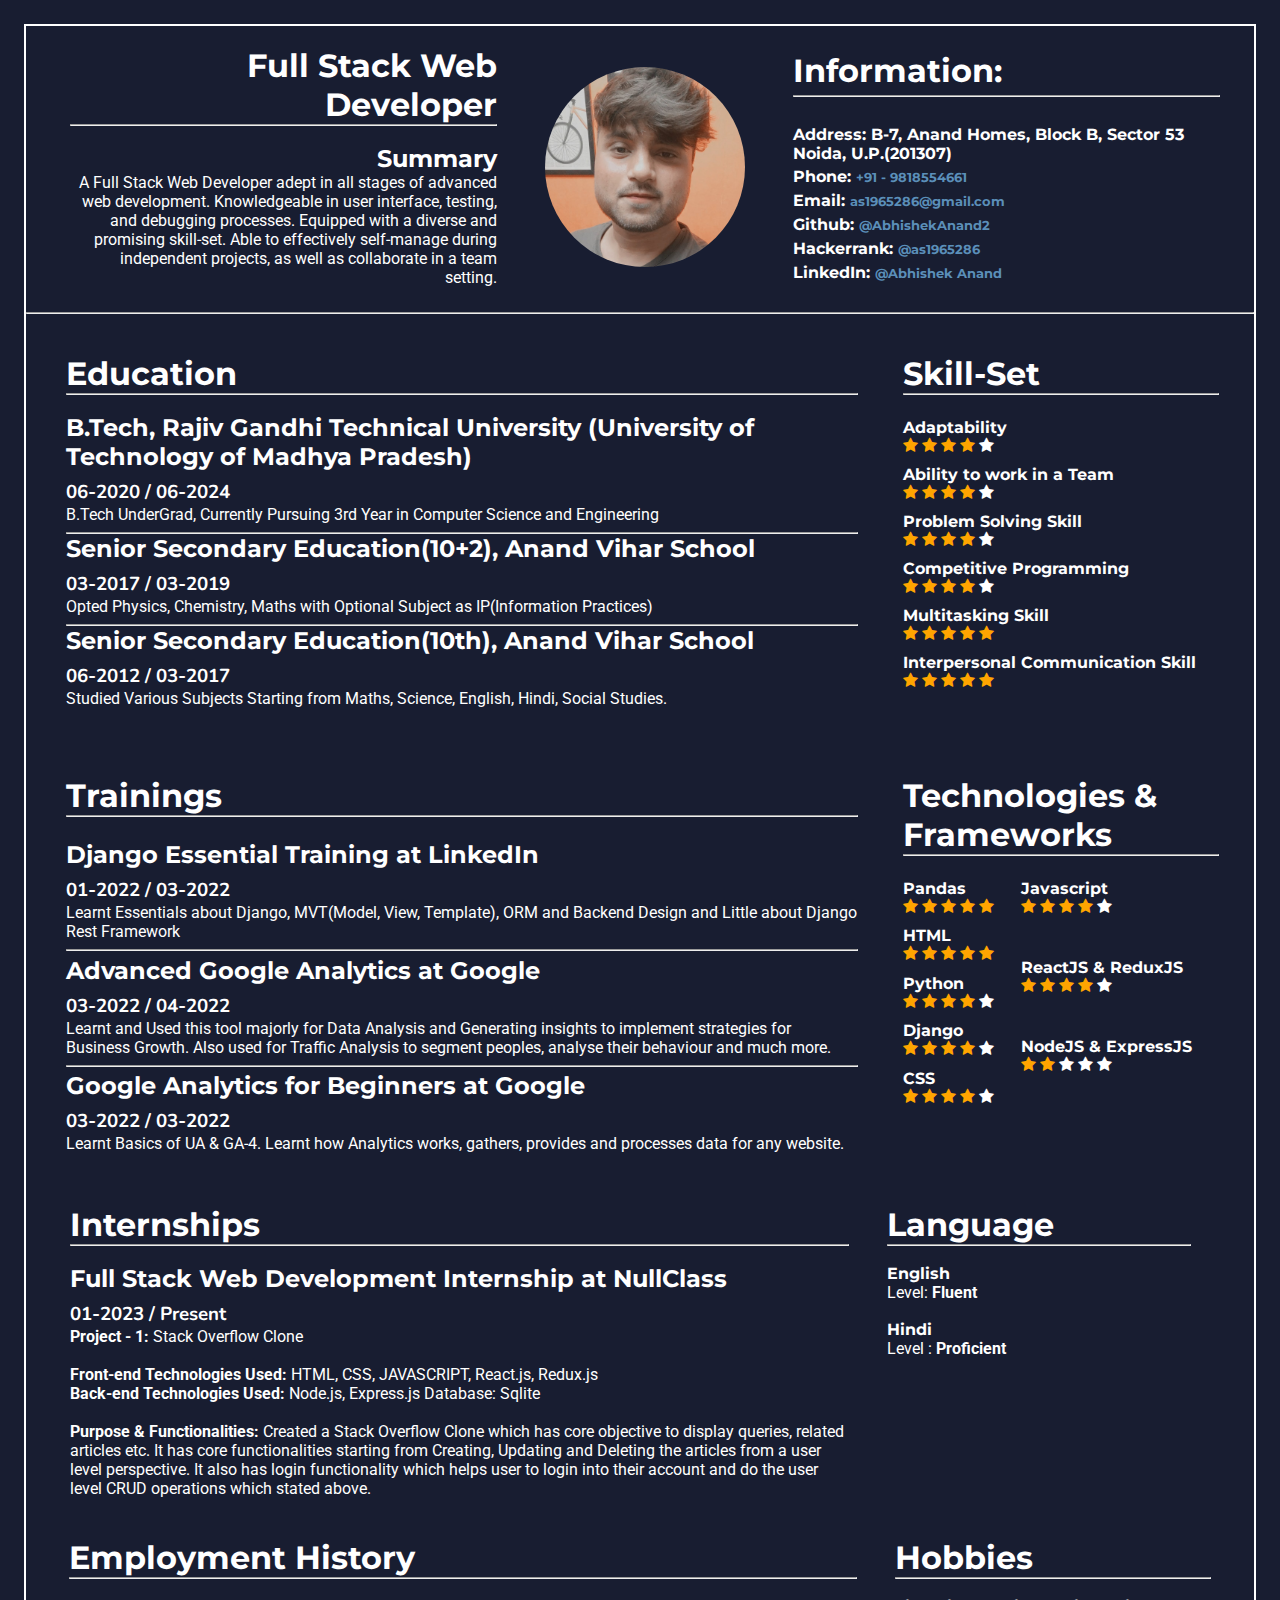
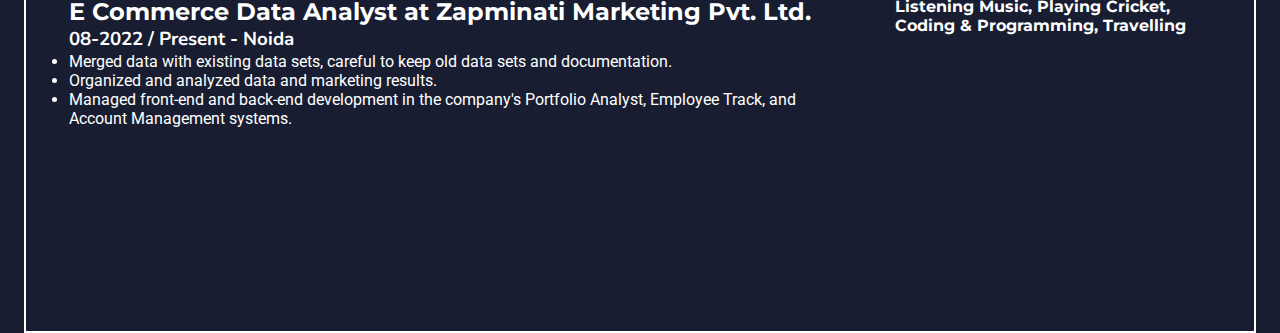
==== Resume_Abhi_Demo/files/index.html @ ea4a4584 "Basic Resume Portfolio using Pure HTML & CSS." ====
<!DOCTYPE html>
<html lang="en">

<head>
    <meta charset="UTF-8">
    <meta http-equiv="X-UA-Compatible" content="IE=edge">
    <meta name="viewport" content="width=device-width, initial-scale=1.0">
    <title>Resume</title>
    <link rel="stylesheet" href="./styles.css">
    <link rel="preconnect" href="https://fonts.googleapis.com">
    <link rel="preconnect" href="https://fonts.gstatic.com" crossorigin>
    <link href="https://fonts.googleapis.com/css2?family=Roboto+Mono:wght@300&display=swap" rel="stylesheet">
    <link rel="stylesheet" href="https://cdnjs.cloudflare.com/ajax/libs/font-awesome/4.7.0/css/font-awesome.min.css">
</head>

<body>
    <div class="container">
        <div class="row">
            <div class="info">
                <h1>Full Stack Web Developer</h1>
                <hr>
                <br>
                <h2>Summary</h2>
                <p>A Full Stack Web Developer adept in all stages of advanced web development. Knowledgeable in user
                    interface, testing, and debugging processes. Equipped with a diverse and promising skill-set. Able
                    to
                    effectively self-manage during independent projects, as well as collaborate in a team setting.</p>
            </div>

            <div class="profile-photo">
                <img src="../Images/IMG_20220413_201739_1.jpg" alt="">
            </div>


            <div class="contact">
                <h1>Information:</h1>
                <hr>
                <br>
                <h4>Address: <span class="address">B-7, Anand Homes, Block B, Sector 53 Noida, U.P.(201307)</span>
                    <h4>
                        Phone: <a href="tel:+91 9818554661" class="phone">+91 - 9818554661</a>
                    </h4>
                    <h4>
                        Email: <a href="mailto: as1965286@gmail.com" class="email">as1965286@gmail.com</a>
                    </h4>
                    <h4>
                        Github: <a href="https://github.com/AbhishekAnand2" class="handle">@AbhishekAnand2</a>
                    </h4>
                    <h4>
                        Hackerrank: <a href="https://www.hackerrank.com/as1965286" class="handle">@as1965286</a>
                    </h4>
                    <h4>
                        LinkedIn: <a href="https://www.linkedin.com/in/abhishek-a-b25a9a189/" class="handle">@Abhishek
                            Anand</a>
                    </h4>
            </div>
        </div>

        <hr>

        <!-- First Mid Row -->

        <div class="mid-row">
            <div class="skill">
                <h1>Education</h1>
                <hr>
                <br>
                <div class="edu">
                    <h2>
                        B.Tech, Rajiv Gandhi Technical University (University of Technology of Madhya Pradesh)
                    </h2>
                    <h3>06-2020 / 06-2024</h3>
                    <p>B.Tech UnderGrad, Currently Pursuing 3rd Year in Computer Science and Engineering</p>
                </div>
                <hr>
                <div class="edu">
                    <h2>
                        Senior Secondary Education(10+2), Anand Vihar School
                    </h2>
                    <h3>03-2017 / 03-2019</h3>
                    <p>Opted Physics, Chemistry, Maths with Optional Subject as IP(Information Practices)</p>
                </div>
                <hr>
                <div class="edu">
                    <h2>
                        Senior Secondary Education(10th), Anand Vihar School
                    </h2>
                    <h3>06-2012 / 03-2017</h3>
                    <p>Studied Various Subjects Starting from Maths, Science, English, Hindi, Social Studies.</p>
                </div>
            </div>
            <div class="skill">
                <h1>Skill-Set</h1>
                <hr>
                <br>
                <div class="table-grid">
                    <div>
                        <h4>Adaptability</h4>
                        <span class="fa fa-star checked"></span>
                        <span class="fa fa-star checked"></span>
                        <span class="fa fa-star checked"></span>
                        <span class="fa fa-star checked"></span>
                        <span class="fa fa-star"></span>
                    </div>
                    <div>
                        <h4>Ability to work in a Team</h4>
                        <span class="fa fa-star checked"></span>
                        <span class="fa fa-star checked"></span>
                        <span class="fa fa-star checked"></span>
                        <span class="fa fa-star checked"></span>
                        <span class="fa fa-star"></span>

                    </div>
                    <div>
                        <h4>Multitasking Skill</h4>
                        <span class="fa fa-star checked"></span>
                        <span class="fa fa-star checked"></span>
                        <span class="fa fa-star checked"></span>
                        <span class="fa fa-star checked"></span>
                        <span class="fa fa-star checked"></span>
                    </div>
                    <div>
                        <h4>Interpersonal Communication Skill</h4>
                        <span class="fa fa-star checked"></span>
                        <span class="fa fa-star checked"></span>
                        <span class="fa fa-star checked"></span>
                        <span class="fa fa-star checked"></span>
                        <span class="fa fa-star checked"></span>
                    </div>
                    <div>
                        <h4>Problem Solving Skill</h4>
                        <span class="fa fa-star checked"></span>
                        <span class="fa fa-star checked"></span>
                        <span class="fa fa-star checked"></span>
                        <span class="fa fa-star checked"></span>
                        <span class="fa fa-star"></span>
                    </div>
                    <div>
                        <h4>Competitive Programming</h4>
                        <span class="fa fa-star checked"></span>
                        <span class="fa fa-star checked"></span>
                        <span class="fa fa-star checked"></span>
                        <span class="fa fa-star checked"></span>
                        <span class="fa fa-star"></span>
                    </div>
                </div>
            </div>
        </div>

        <!-- End 1st Mid Row -->

        <!-- 2nd Mid Row -->

        <div class="mid-row">
            <div class="skill skill-2">
                <h1>Trainings</h1>
                <hr>
                <br>
                <div class="edu">
                    <h2>
                        <a href="https://drive.google.com/file/d/1ftkHvwd5EVIAfJsnA6DTlEodOyJIBosQ/view?usp=share_link">Django
                            Essential Training at LinkedIn</a>
                    </h2>
                    <h3>01-2022 / 03-2022</h3>
                    <p>Learnt Essentials about Django, MVT(Model, View, Template), ORM and Backend Design and Little
                        about Django Rest Framework</p>
                </div>
                <hr>
                <div class="edu">
                    <h2>
                        Advanced Google Analytics at Google
                    </h2>
                    <h3>03-2022 / 04-2022</h3>
                    <p>Learnt and Used this tool majorly for Data Analysis and Generating insights to implement
                        strategies for Business Growth. Also used for Traffic Analysis to segment peoples, analyse their
                        behaviour and much more.</p>
                </div>
                <hr>
                <div class="edu">
                    <h2>
                        Google Analytics for Beginners at Google
                    </h2>
                    <h3>03-2022 / 03-2022</h3>
                    <p>Learnt Basics of UA & GA-4. Learnt how Analytics works, gathers, provides and processes data for
                        any website.</p>
                </div>
            </div>

            <div class="skill-2">
                <h1>Technologies & Frameworks</h1>
                <hr>
                <br>
                <div class="table-grid-2">
                    <div>
                        <h4>Python</h4>
                        <span class="fa fa-star checked"></span>
                        <span class="fa fa-star checked"></span>
                        <span class="fa fa-star checked"></span>
                        <span class="fa fa-star checked"></span>
                        <span class="fa fa-star"></span>
                    </div>
                    <div>
                        <h4>Django</h4>
                        <span class="fa fa-star checked"></span>
                        <span class="fa fa-star checked"></span>
                        <span class="fa fa-star checked"></span>
                        <span class="fa fa-star checked"></span>
                        <span class="fa fa-star"></span>

                    </div>
                    <div>
                        <h4>Pandas</h4>
                        <span class="fa fa-star checked"></span>
                        <span class="fa fa-star checked"></span>
                        <span class="fa fa-star checked"></span>
                        <span class="fa fa-star checked"></span>
                        <span class="fa fa-star checked"></span>
                    </div>
                    <div>
                        <h4>HTML</h4>
                        <span class="fa fa-star checked"></span>
                        <span class="fa fa-star checked"></span>
                        <span class="fa fa-star checked"></span>
                        <span class="fa fa-star checked"></span>
                        <span class="fa fa-star checked"></span>
                    </div>
                    <div>
                        <h4>CSS</h4>
                        <span class="fa fa-star checked"></span>
                        <span class="fa fa-star checked"></span>
                        <span class="fa fa-star checked"></span>
                        <span class="fa fa-star checked"></span>
                        <span class="fa fa-star"></span>
                    </div>
                    <div>
                        <h4>Javascript</h4>
                        <span class="fa fa-star checked"></span>
                        <span class="fa fa-star checked"></span>
                        <span class="fa fa-star checked"></span>
                        <span class="fa fa-star checked"></span>
                        <span class="fa fa-star"></span>
                    </div>
                    <div>
                        <h4>ReactJS & ReduxJS</h4>
                        <span class="fa fa-star checked"></span>
                        <span class="fa fa-star checked"></span>
                        <span class="fa fa-star checked"></span>
                        <span class="fa fa-star checked"></span>
                        <span class="fa fa-star"></span>
                    </div>
                    <div>
                        <h4>NodeJS & ExpressJS</h4>
                        <span class="fa fa-star checked"></span>
                        <span class="fa fa-star checked"></span>
                        <span class="fa fa-star"></span>
                        <span class="fa fa-star"></span>
                        <span class="fa fa-star"></span>
                    </div>
                </div>
            </div>
        </div>

        <!-- End 2nd Mid Row -->

        <!-- 3rd Mid Row -->

        <div class="mid-row-3">
            <div class="skill-3">
                <h1>Internships</h1>
                <hr>
                <br>
                <div class="edu">
                    <h2>
                        Full Stack Web Development Internship at NullClass
                    </h2>
                    <h3>01-2023 / Present</h3>
                    <p>
                        <strong>Project - 1:</strong> Stack Overflow Clone

                        <br>
                        <br>
                        <strong>Front-end Technologies Used:</strong> HTML, CSS, JAVASCRIPT, React.js, Redux.js

                        <br>
                        <strong>Back-end Technologies Used:</strong> Node.js, Express.js
                        Database: Sqlite

                        <br>
                        <br>
                        <strong>Purpose & Functionalities:</strong> Created a Stack Overflow Clone which has core
                        objective to display queries, related articles etc. It has core functionalities starting from
                        Creating, Updating and Deleting the articles from a user level perspective.

                        It also has login functionality which helps user to login into their account and do the user
                        level CRUD operations which stated above.
                    </p>
                </div>
            </div>

            <div class="skill-3">
                <h1>Language</h1>
                <hr>
                <br>

                <div>
                    <h4>English</h4>
                    <p>Level: <strong>Fluent</strong></p>
                </div>
                <br>
                <div>
                    <h4>Hindi</h4>
                    <p>Level : <strong>Proficient</strong></p>
                </div>
            </div>
        </div>

        <!-- End 3rd Mid Row -->

        <!-- Last Row -->

        <div class="last-row">
            <div class="skill-last">
                <h1>Employment History</h1>
                <hr>
                <br>
                <div class="inner-last">
                    <h2>
                        E Commerce Data Analyst at Zapminati Marketing Pvt. Ltd. 
                    </h2>
                    <h3>08-2022 / Present - Noida</h3>
                    <p>
                        <li>Merged data with existing data sets, careful to keep old data sets and documentation.</li>
                        <li>Organized and analyzed data and marketing results.</li>
                        <li>Managed front-end and back-end development in the company's Portfolio Analyst, Employee Track, and Account Management systems.</li>
                    </p>
                </div>
            </div>

            <div class="skill-last">
                <h1>Hobbies</h1>
                <hr>
                <br>

                <div>
                    <h4>Listening Music, Playing Cricket, Coding & Programming, Travelling</h4>
                </div>
            </div>
        </div>
    </div>
</body>

</html>
---- Resume_Abhi_Demo/files/styles.css ----
@import url("https://fonts.googleapis.com/css2?family=Montserrat&display=swap");
@import url("https://fonts.googleapis.com/css2?family=Roboto:wght@300&display=swap");
@import url("https://fonts.googleapis.com/css2?family=Nunito:wght@300&display=swap");

* {
  margin: 0;
  padding: 0;
  box-sizing: border-box;
}

body,
html {
  background-color: #181d31;
  color: white;
  height: 100%;
}

h1,
h2,
h4 {
  font-family: "Montserrat", sans-serif;
}

h3 {
  font-family: "Nunito", sans-serif;
}

  p, li {
  font-family: "Roboto", sans-serif;
}

.container {
  border: 2px solid white;
  margin: 1.5rem;
}

.row {
  margin: 20px 0px;
  padding: 0px 20px;
  width: 100%;
  display: grid;
  grid-template-columns: 40% 20% 40%;
  grid-template-rows: auto auto;
  grid-gap: 5px;
  box-sizing: border-box;
}

.row div {
  /* border: 5px solid white; */
  box-sizing: border-box;
  padding: 0 1.5rem;
}

.row > .contact,
.row > .info {
  display: flex;
  flex-direction: column;
  justify-content: space-evenly;
  align-items: flex;
}

.row > .info {
  text-align: right;
}

.address {
  font-size: 16px;
}

.phone,
.email,
.handle {
  font-size: small;
  text-decoration: none;
  color: #5b8fb9;
}

/* Photo Grid */

.row > .profile-photo {
  display: flex;
  justify-content: center;
  align-items: center;
}
.row > .profile-photo img {
  width: 200px;
  height: 200px;
  border-radius: 100%;
}

.mid-row {
  margin: 20px 0px;
  padding: 0px 20px;
  width: 100%;
  display: grid;
  grid-template-columns: 70% 30%;
  grid-template-rows: auto;
  grid-gap: 5px;
  box-sizing: border-box;
}

.skill {
  padding: 20px 20px;
  border-radius: 1.2rem;
}

.skill:nth-child(2) {
  padding: 20px 20px;
  border-radius: 1.2rem;
  /* border: 2px solid white; */
}

.edu {
  display: flex;
  flex-direction: column;
  margin: 0rem 0rem 0.5rem 0rem;
}

.edu h3 {
  margin: 0.5rem 0rem 0rem 0rem;
}

.checked {
  color: orange;
}

.mid-row > .skill > .table-grid {
  display: flex;
  flex-direction: column;
  flex-wrap: wrap;
}

.mid-row > .skill > .table-grid div:nth-child(n + 1) {
  margin: 5px 0px;
}
.mid-row > .skill > .table-grid div:nth-child(3) {
  order: 1;
}

.mid-row > .skill > .table-grid div:nth-child(4) {
  order: 1;
}

.skill-2:nth-child(2) {
  padding: 20px 20px;
  border-radius: 1.2rem;
  margin: 0px auto;
  position: relative;
  /* border: 2px solid white; */
}

.mid-row > .skill-2 > .table-grid-2 {
  display: flex;
  height: 50%;
  flex-direction: column;
  flex-wrap: wrap;
}

.mid-row > .skill-2 > .table-grid-2 div:nth-child(n + 1) {
  margin: 5px 0px;
  flex: 1;
}
.mid-row > .skill-2 > .table-grid-2 div:nth-child(3) {
  order: -11;
}
.mid-row > .skill-2 > .table-grid-2 div:nth-child(4) {
  order: -1;
}

.mid-row > .skill-2 > .edu h2 a {
  text-decoration: none;
  color: white;
}

.skill-2 > .edu > h2 {
  margin-top: 0.3rem;
}

.mid-row-3 {
  padding: 20px 20px;
  margin: 1.5rem;
  display: grid;
  grid-template-columns: 70% 30%;
}

.skill-3 {
  padding: 1.2rem 1.2rem 0rem 0rem;
  position: relative;
  top: -40%;
  /* margin: 1.5rem; */
}


.mid-row-3 div:nth-child(2) {
  margin-left: 1.2rem;
  /* border: 2px solid white; */
  border-radius: 1.2rem;
}

.last-row {
  margin: 1.5rem;
  display: grid;
  grid-template-columns: 70% 30%;
}

.skill-last {
  margin: 1.2rem;
  position: relative;
  top: -70%;
}

.last-row > .skill-last > .inner-last p li{
  padding-left: 1.2rem;
}
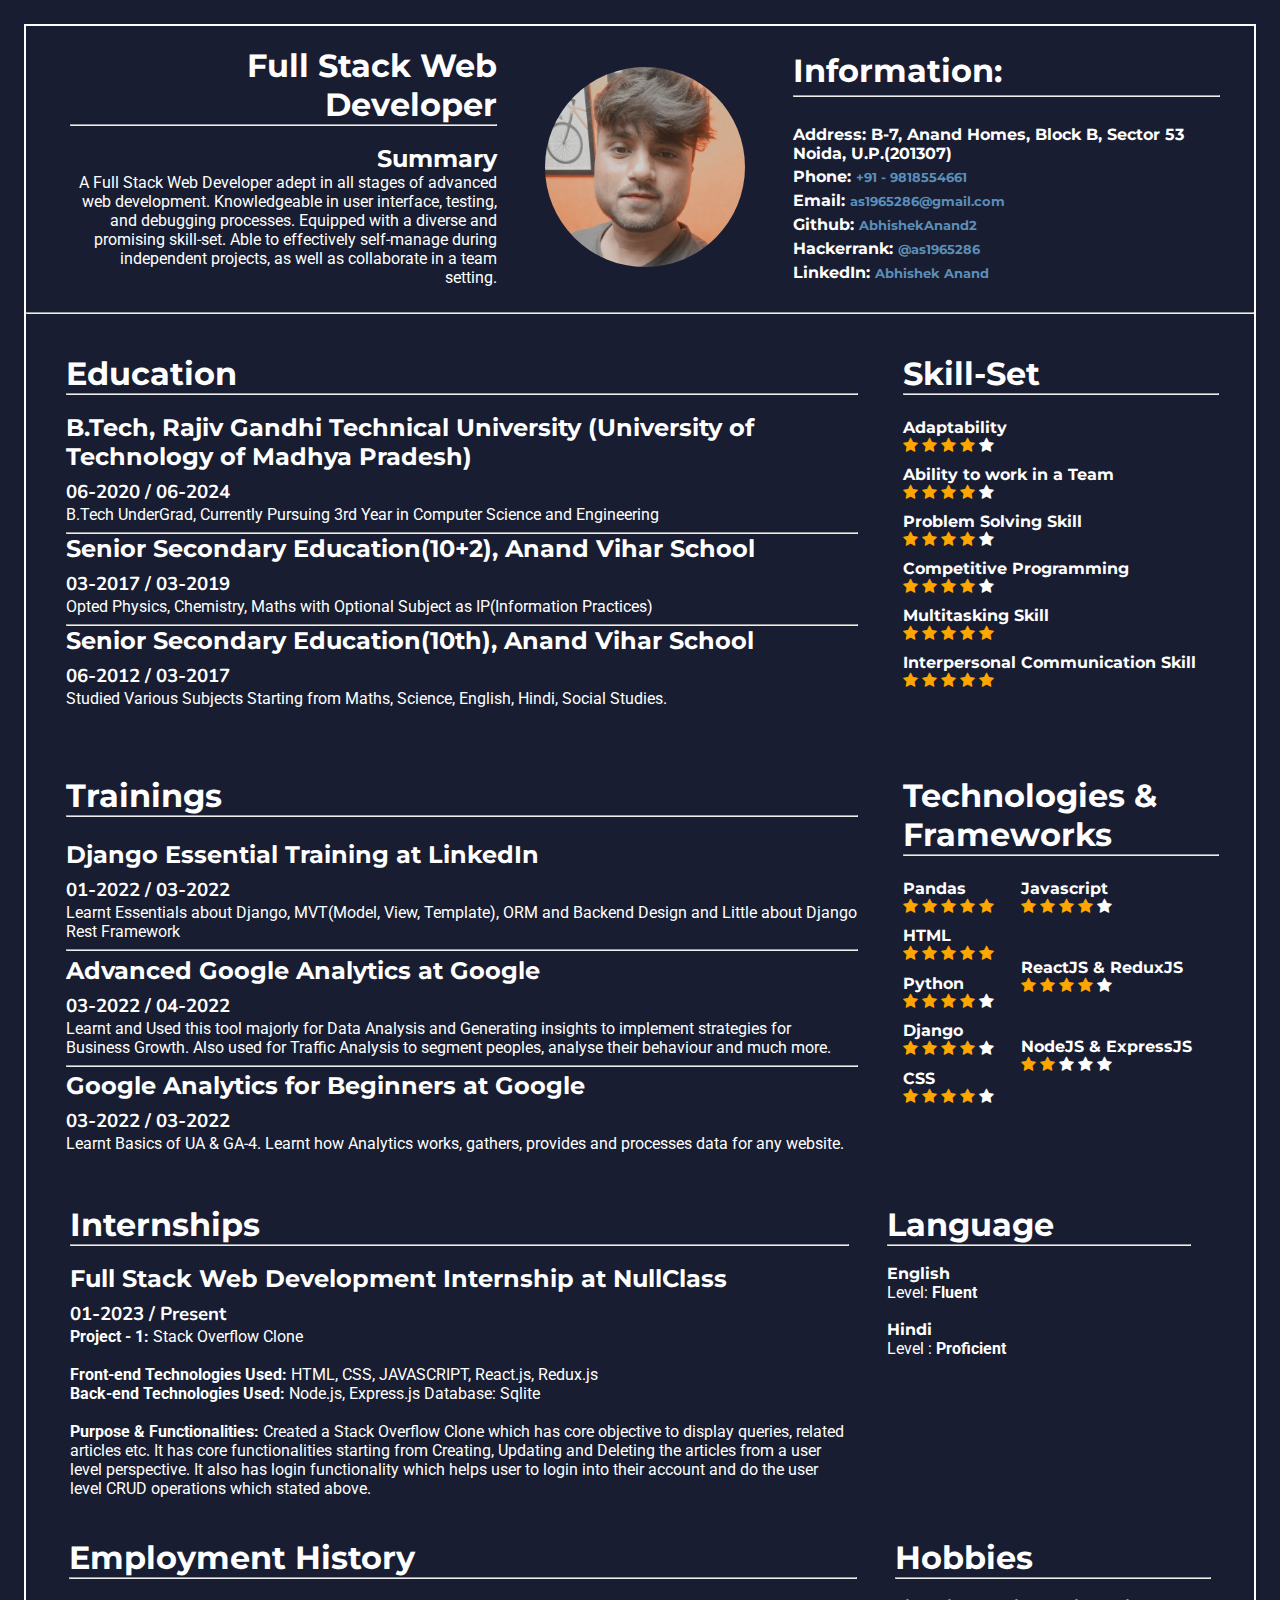
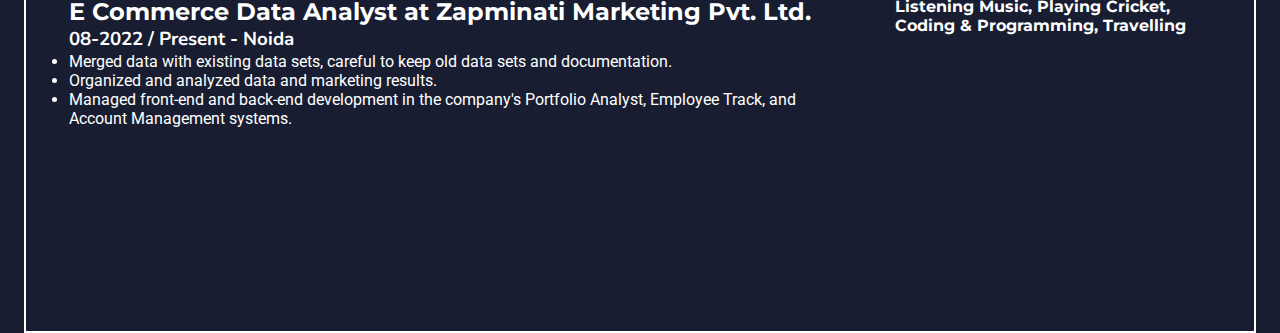
==== commit 4f33b0d9: "Update index.html" ====
--- a/Resume_Abhi_Demo/files/index.html
+++ b/Resume_Abhi_Demo/files/index.html
@@ -44,13 +44,13 @@
                         Email: <a href="mailto: as1965286@gmail.com" class="email">as1965286@gmail.com</a>
                     </h4>
                     <h4>
-                        Github: <a href="https://github.com/AbhishekAnand2" class="handle">@AbhishekAnand2</a>
+                        Github: <a href="https://github.com/AbhishekAnand2" class="handle">AbhishekAnand2</a>
                     </h4>
                     <h4>
                         Hackerrank: <a href="https://www.hackerrank.com/as1965286" class="handle">@as1965286</a>
                     </h4>
                     <h4>
-                        LinkedIn: <a href="https://www.linkedin.com/in/abhishek-a-b25a9a189/" class="handle">@Abhishek
+                        LinkedIn: <a href="https://www.linkedin.com/in/abhishek-a-b25a9a189/" class="handle">Abhishek
                             Anand</a>
                     </h4>
             </div>
@@ -349,4 +349,4 @@
     </div>
 </body>
 
-</html>+</html>
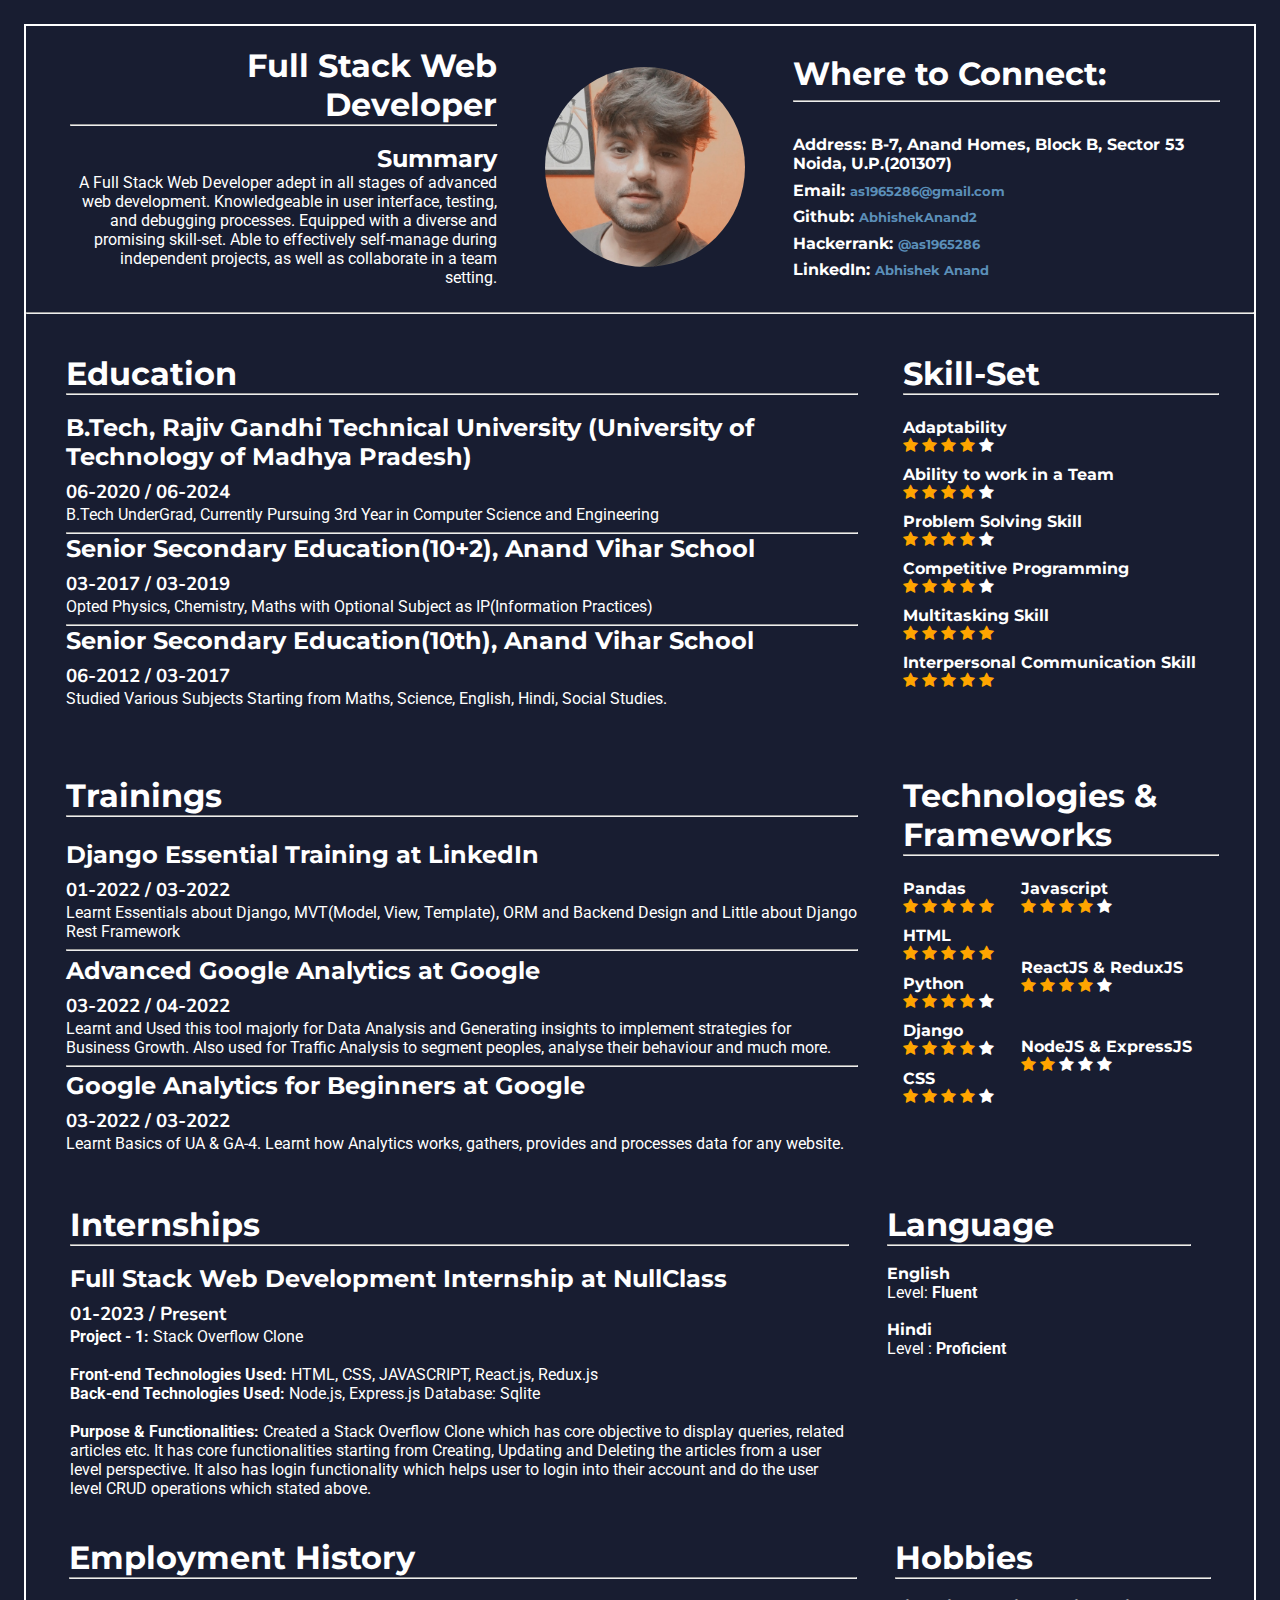
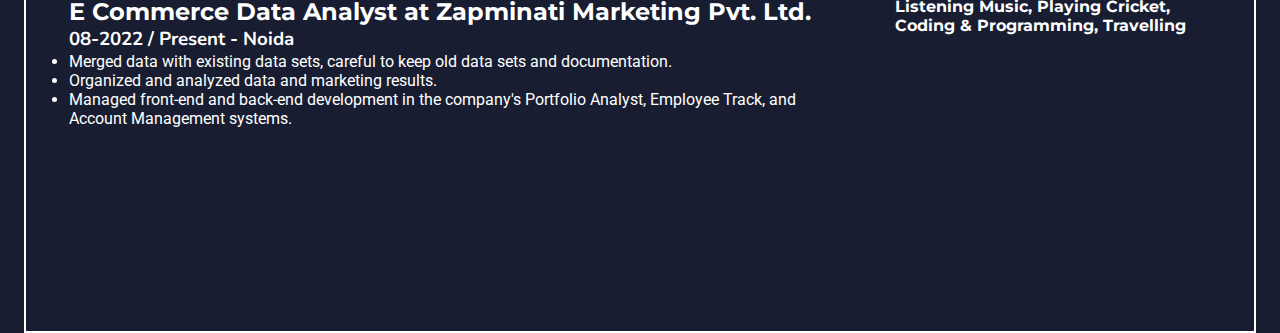
==== commit df0712ec: "Update index.html" ====
--- a/Resume_Abhi_Demo/files/index.html
+++ b/Resume_Abhi_Demo/files/index.html
@@ -33,13 +33,10 @@
 
 
             <div class="contact">
-                <h1>Information:</h1>
+                <h1>Where to Connect:</h1>
                 <hr>
                 <br>
                 <h4>Address: <span class="address">B-7, Anand Homes, Block B, Sector 53 Noida, U.P.(201307)</span>
-                    <h4>
-                        Phone: <a href="tel:+91 9818554661" class="phone">+91 - 9818554661</a>
-                    </h4>
                     <h4>
                         Email: <a href="mailto: as1965286@gmail.com" class="email">as1965286@gmail.com</a>
                     </h4>
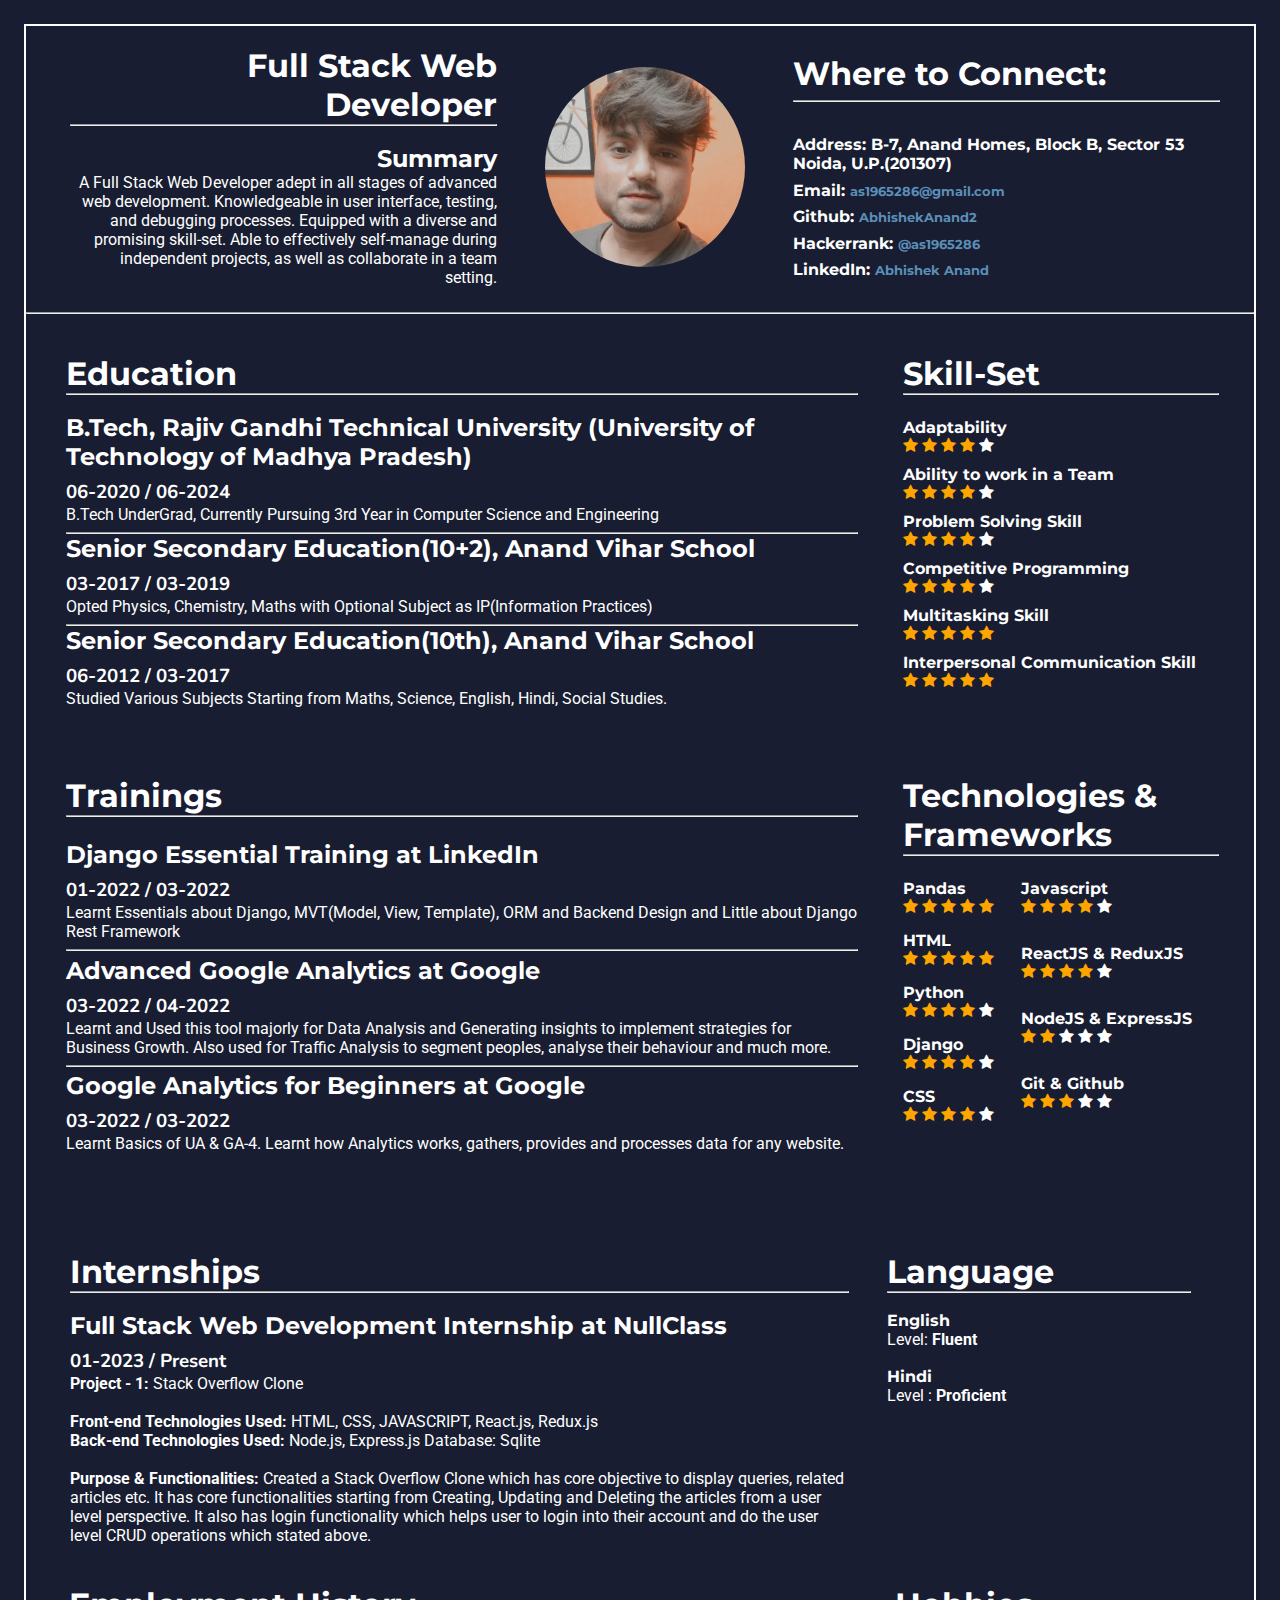
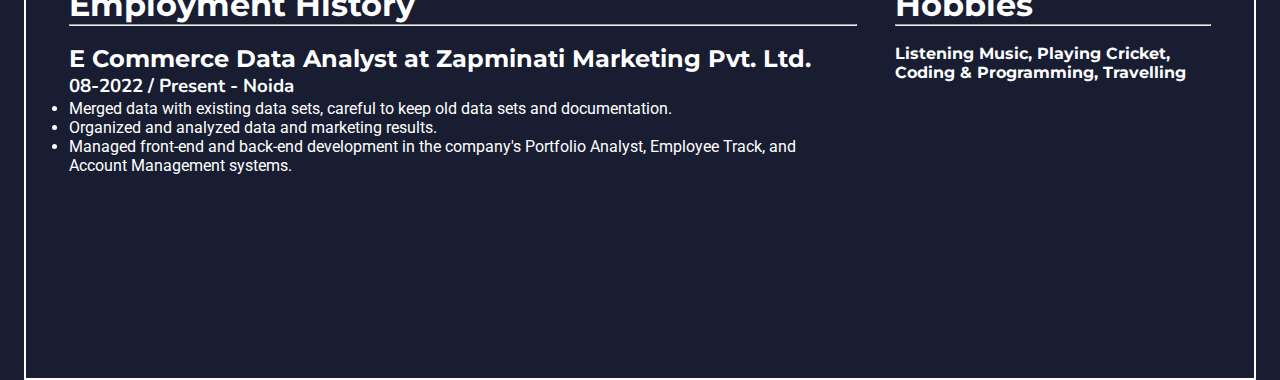
==== commit eac353ec: "Update index.html" ====
--- a/Resume_Abhi_Demo/files/index.html
+++ b/Resume_Abhi_Demo/files/index.html
@@ -253,6 +253,14 @@
                         <span class="fa fa-star"></span>
                         <span class="fa fa-star"></span>
                     </div>
+                    <div>
+                        <h4>Git & Github</h4>
+                        <span class="fa fa-star checked"></span>
+                        <span class="fa fa-star checked"></span>
+                        <span class="fa fa-star checked"></span>
+                        <span class="fa fa-star"></span>
+                        <span class="fa fa-star"></span>
+                    </div>
                 </div>
             </div>
         </div>
